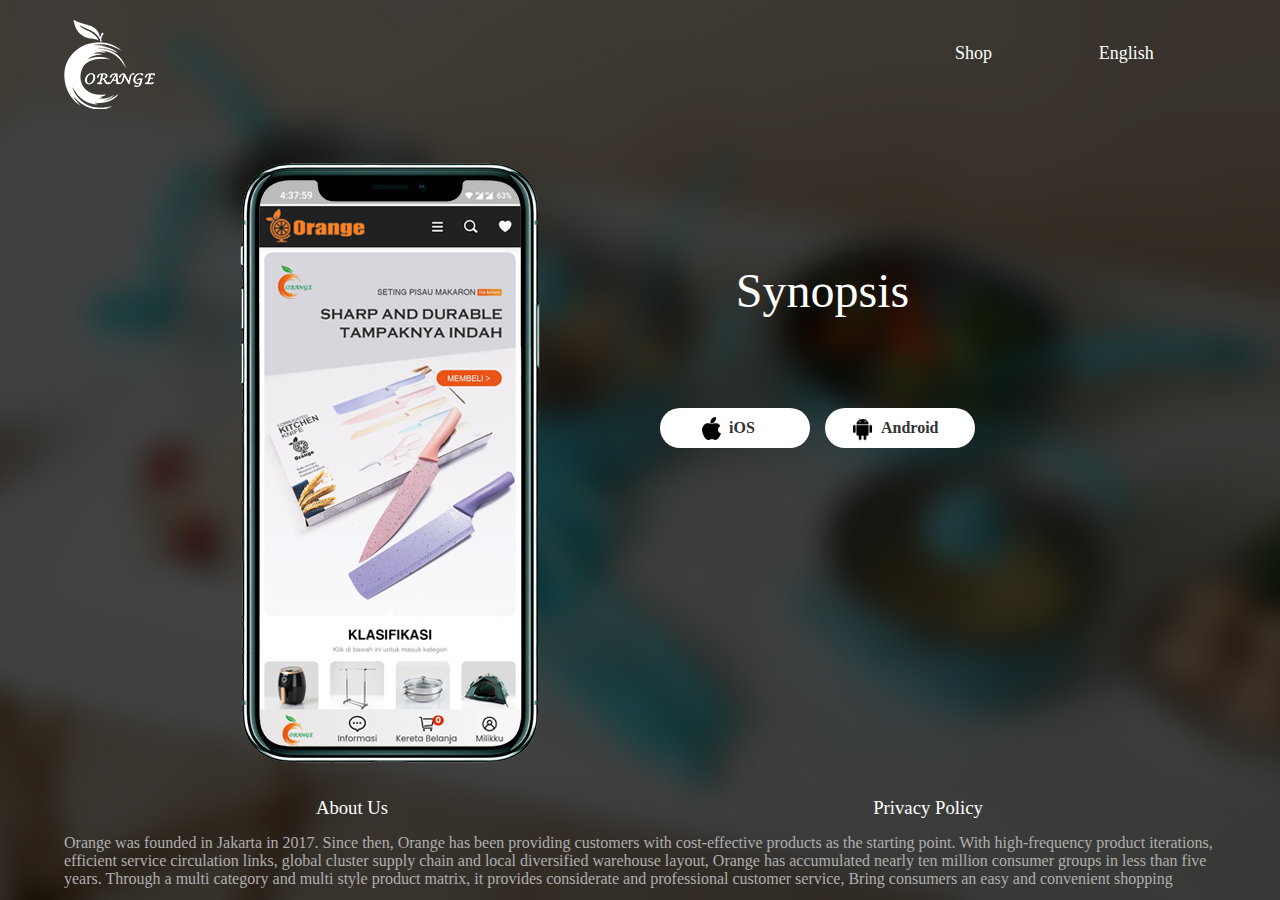
==== index_english.html @ 97a9bd56 "Update index" ====
<!DOCTYPE html>
<html lang="en">
<head>
    <meta charset="UTF-8">
    <meta http-equiv="X-UA-Compatible" content="IE=edge">
    <meta name="viewport" content="width=device-width, initial-scale=1.0">
    <title>AppDownload</title>
    <script src="./index.js"></script>
    <link href="./index.css" media="screen and (min-width: 768px)" rel="stylesheet" type="text/css" />
    <link href="./index_m.css" media="screen and (max-width: 767px)" rel="stylesheet" type="text/css" />
</head>

<body>
    <div style="display: flex;flex-direction: column;height: 100%;width:90%; margin:0 auto;">
        <header>
            <img src="./pic/网页上图标大小.png" alt="" id="logo">
            <ul>
                <li>
                    <a id="text" href="https://www.orangejkt.com/">Shop</a>
                </li>
                <li>
                    <a id="text" href="#">
                        English
                        <img src="./pic/arrow.png" alt="">
                    </a>
                    <ul id="plat">
                        <li id="sp"><a href="./index.html">Indonesia</a></li>
                    </ul>
                </li>
            </ul>
        </header>
        <main>
            <h2 class="app-title-mobile">Synopsis</h2>
            <div class="clear-both">
                <h2 class="app-title-pc">Synopsis</h2>
                <div id="phone">
                    <img src="./pic/手机样机.png" id="phone_1">
                </div>
                <div id="app">
                    <div id="download">
                        <div id="ios">
                            <a href="" download="">
                                <img src="./pic/ios_icon.png" id="icon_ios">
                                <span>iOS</span>
                            </a>
                            <div class="dropdown-content">
                                <img src="./pic/1 (1).png" alt="" id="ewm">
                            </div>
                        </div>
                        <div id="Android">
                            <a href="" download="">
                                <img src="./pic/android_icon.png" id="icon_android">
                                <span>Android</span>
                            </a>                        
                            <div class="dropdown-content">
                                <img src="./pic/1 (1).png" alt="" id="ewm">
                            </div>
                        </div>
                    </div>
                </div>
            </div>
        </main>
        <footer id="footer">
            <div id="Tentangkami">
                    <h3 class="footer-title" >
                        <a href="#" onClick="show()">
                            About Us
                        </a>
                    </h3>
                    <h3 class="footer-title">
                        <a href="https://www.orangejkt.com/Kebijakan-Privasi-n1340963.html">                    
                            Privacy Policy
                        </a>
                    </h3>
                    </h3>
                
                
            </div>
            <div>
                <a id="aboutUs">
                    Orange was founded in Jakarta in 2017. Since then, Orange has been providing customers with cost-effective products as the starting point. With high-frequency product iterations, efficient service circulation links, global cluster supply chain and local diversified warehouse layout, Orange has accumulated nearly ten million consumer groups in less than five years. Through a multi category and multi style product matrix, it provides considerate and professional customer service, Bring consumers an easy and convenient shopping experience. In the future, we will make unremitting efforts to become a trustworthy brand for Indonesian local consumers.                
                </a>
            </div>
        </footer>
    </div>
    <div class="part">
        <h2>
            About Us
            <img src="./pic/off.png" alt="" onClick="hide()"/>
        </h2>
        <p>
            Orange was founded in Jakarta in 2017. </br>
            Since then, Orange has been providing customers with cost-effective products as the starting point.</br>
            With high-frequency product iterations, efficient service circulation links, global cluster supply chain and local diversified warehouse layout, Orange has accumulated nearly ten million consumer groups in less than five years. </br>
            Through a multi category and multi style product matrix, it provides considerate and professional customer service, Bring consumers an easy and convenient shopping experience. In the future, we will make unremitting efforts to become a trustworthy brand for Indonesian local consumers.                
                
        </p>
    <div> 
</body>

</html>
---- index.css ----
* {
        margin: 0px;
        padding: 0px;

    }

    html,
    body {
        height: 100%;
        position: relative;
        background: url(./pic/背景底图.jpg) no-repeat center center fixed;
        background-size: cover;
    }

    ul {
        float: right;
        margin: 0 10px 0 0;
        text-align: center;
        list-style: none;
    }

    li {
        padding-top: 30px;
        float: left;
        text-align: center;
        display: inline;
    }

    li a:visited {
        color: #ededed;
        text-decoration: none;
    }

    li a:hover {
        color: gray;
    }

    #plat {
        display: none;
        position: absolute;
        width: 133px;
        text-align: center;
        text-decoration: none;
    }

    #sp {
        padding-top: 10px;
        background-color: #fff;
        border-radius: 20px;
        height: 50px;
    }

    #sp a {
        color: rgb(0, 0, 0);
    }

    #plat a:link {
        color: rgb(0, 0, 0);
    }

    li a:link {
        color: #ededed;
    }

    li:hover #plat {
        display: block;
    }

    #logo {
        padding-top: 20px;
        display: inline;
    }

    #text {
        color: white;
        text-decoration: none;
        font-family: 微软雅黑;
        font-size: 18px;
        align-items: center;
        display: block;
    }

    li a {
        width: 155px;
        height: 46px;
        color: #fff;
        display: block;
        font-size: 18px;
        line-height: 46px;
        text-decoration: none;
    }

    main {
        flex: 1;
        width: 800px;
        margin: 50px auto 0 auto;
        display: flex;
        align-items: center;
    }

    .app-title-mobile {
        display: none;
    }

    .app-title-pc {
        color: #fff;
        font-size: 48px;
        font-weight: 500;
        float: right;
        margin-top: 100px;
        min-width: 435px;
        text-align: center;
    }

    #phone {
        float: left;
        background: url(./pic/ui.png) no-repeat center;
        background-size: 100%;
        height: 100%;
        max-width: 50%;
    }

    #phone_1 {
        width: 100%;
        height: 100%;
    }

    #app {
        float: right;
        margin-top: 50px;
    }

    #download {
        margin-top: 40px;
        height: 40px;
        margin-right: 50px;
    }

    #ios {
        display: flex;
        width: 150px;
        height: 40px;
        border-radius: 20px;
        background-color: #fff;
        margin-left: 55px;
        margin-right: 15px;
        cursor: pointer;
        position: relative;
        float: left;
    }

    #ios>a,
    #Android>a {
        display: flex;
        align-items: center;
        text-decoration: none;
        color: #333;
        font-weight: bold;
    }

    .dropdown-content {
        display: none;
        position: absolute;
        background-color: #f9f9f9;
        min-width: 150px;
        height: 150px;
        top: 40px;
    }

    #ios:hover {
        border-radius: 20px 20px 0 0;
    }

    #ios:hover .dropdown-content {
        display: block;
        border-radius: 0 0 20px 20px;
    }

    #Android:hover {
        border-radius: 20px 20px 0 0;
    }

    #Android:hover .dropdown-content {
        display: block;
        border-radius: 0 0 20px 20px;
    }

    #ewm {
        margin-left: 10px;
        margin-top: 10px;
        width: 130px;
        height: 130px;
    }

    #icon_ios {
        margin-left: 40px;
        width: 23px;
        height: 23px;
        margin-right: 6px;
    }

    #icon_android {
        margin-left: 25px;
        width: 25px;
        height: 25px;
        margin-right: 6px;
    }

    #Android {
        display: flex;
        flex-direction: row;
        align-items: center;
        width: 150px;
        height: 40px;
        border-radius: 20px;
        background-color: #fff;
        margin-right: 15px;
        cursor: pointer;
        position: relative;
        float: left;
    }

    p {
        margin-top: 2px;
        margin-left: 10px;
    }

    #footer {
        height: auto;
        margin: 30px auto 10px auto;
        align-items: center;
        overflow: hidden;
    }


    #aboutUs {
        color: rgb(175, 175, 175)
    }

    #Tentangkami {
        display: flex;
    }

    #Tentangkami .footer-title {
        flex: 1;
        text-align: center;
        font-weight: 500;
        margin-bottom: 15px;
    }

    #Tentangkami .footer-title>a {
        color: #fff;
        text-decoration: none;
    }

    .part {
        display: none;
    }


    .clear-both::after {
        display: block;
        content: '';
        overflow: hidden;
        clear: both;
    }
---- index_m.css ----
* {
    margin: 0px;
    padding: 0px;

}

html,
body {
    background: url(./pic/背景底图.jpg)no-repeat center center fixed;
    position: relative;
    background-size: cover;
    min-width: 350px;
    height: 100%;
}

#logo {
    display: inline;
    width: 60px;
    height: 60px;
    margin: 10px 0 0 10px;
}

ul {
    float: right;
    margin: 0 auto;
    text-align: center;
    list-style: none;
}

li {
    padding-top: 20px;
    float: left;
    width: 120px;
    height: 45px;
    line-height: 45px;
    text-align: center;
}

li a:visited {
    color: #ededed;
    text-decoration: none;
}

#plat {
    background-color: #fff;
    display: none;
    position: absolute;
    width: 120px;
    text-align: center;
    text-decoration: none;
    border-radius: 10px;
}

#sp {
    padding-top: 0px;
    text-decoration: none;
}

#sp a {
    text-decoration: none;
    color: rgb(0, 0, 0);
}

#plat a:link {
    color: rgb(0, 0, 0);
}

li a:link {
    color: #ededed;
}

li:hover #plat {
    display: block;
}

.text_1 {
    display: none;
}

#text {
    color: white;
    text-decoration: none;
    font-family: 微软雅黑;
    font-size: 18px;
}

#navbar {
    width: 133px;
    height: 40px;
    line-height: 46px;
    text-align: center;
    float: right;
}

main {
    flex: 1;
    width: 100%;
    margin: 20px auto 0 auto;
    display: flex;
    align-items: center;
    flex-direction: column;
    justify-content: space-evenly;
}

.app-title-pc {
    display: none;
}

.app-title-mobile {
    color: #fff;
    font-size: 30px;
    font-weight: 500;
    float: right;
    /* margin-top: 20px;
    margin-bottom: 20%; */
    text-align: center;
    width: 100%;
}

#phone {
    float: left;
    background: url(./pic/ui.png) no-repeat center;
    background-size: 100%;
    width: 50%;
}

#phone_1 {
    width: 100%;
    height: 100%;
}

#download {
    float: right;
    width: 50%;
    text-align: center;
}

#ios {
    display: inline-flex;
    flex-direction: row;
    align-items: center;
    width: 130px;
    height: 40px;
    border-radius: 20px;
    background-color: #fff;
    cursor: pointer;
    position: relative;
    margin-top: 90px;
    margin-bottom: 50px;
}

#ios>a,
#Android>a {
    display: flex;
    align-items: center;
    text-decoration: none;
    color: #333;
    font-weight: bold;
}

#ewm {
    margin-left: 8px;
    margin-top: 2px;
    width: 134px;
    height: 134px;
    display: none;
}

#icon_ios {
    margin-left: 30px;
    margin-right: 5px;
    width: 25px;
    height: 25px;
}

#Android {
    display: inline-flex;
    flex-direction: row;
    align-items: center;
    width: 130px;
    height: 40px;
    border-radius: 20px;
    background-color: #fff;
    cursor: pointer;
    position: relative;
}

#icon_android {
    margin-left: 18px;
    margin-right: 5px;
    width: 25px;
    height: 25px;
}

#content_1 h2 {
    color: #f9f9f9;
    text-align: center;
    margin-bottom: 10%;
    margin-top: 10%;
}

#footer {
    height: auto;
    margin: 0px auto 0px auto;
    text-align: center;
    bottom: 20%;
}

#aboutUs {
    display: none;
}

#foot,
#foot_1 {
    width: 200px;
    height: 45px;
    line-height: 45px;
}


#Tentangkami {
    display: flex;
    flex-direction: column;
}

#Tentangkami .footer-title {
    flex: 1;
    text-align: center;
    font-weight: 500;
    margin-bottom: 15px;
}

#Tentangkami .footer-title>a {
    color: #fff;
    text-decoration: none;
}

.part {
    display: none;
    background-color: #2f3130;
    border-radius: 20px;
    position: fixed;
    top: 5%;
    bottom: 5%;
    left: 10%;
    right: 10%;
    overflow: hidden;
}

.part h2 {
    margin-top: 9px;
    color: #dbdbdb;
    text-align: center;
}

.part p {
    text-align: center;
    color: #dbdbdb;
    padding: 15px 10px 0 10px;
    line-height: 26px;
    font-weight: 100;
    overflow: auto;
    height: calc(100% - 40px);
}

.part img {
    width: 35px;
    float: right;
    padding-right: 10px;
}

.clear-both {
    width: 100%;
}

.clear-both::after {
    display: block;
    content: '';
    overflow: hidden;
    clear: both;
}
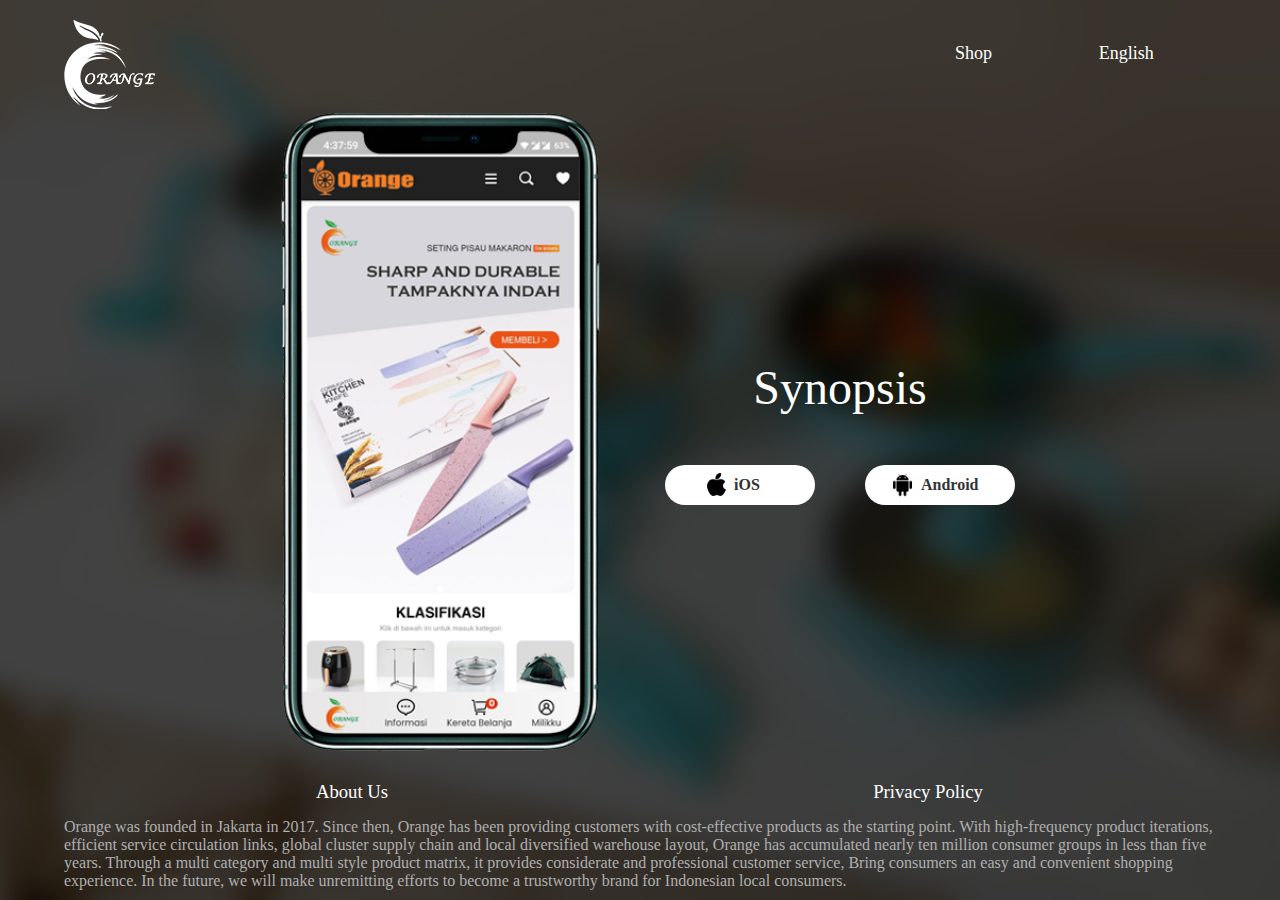
==== commit 0ab246b6: "fix css" ====
--- a/index_english.html
+++ b/index_english.html
@@ -1,17 +1,18 @@
 <!DOCTYPE html>
 <html lang="en">
+
 <head>
     <meta charset="UTF-8">
     <meta http-equiv="X-UA-Compatible" content="IE=edge">
     <meta name="viewport" content="width=device-width, initial-scale=1.0">
-    <title>AppDownload</title>
+    <title>Orangejkt</title>
     <script src="./index.js"></script>
     <link href="./index.css" media="screen and (min-width: 768px)" rel="stylesheet" type="text/css" />
     <link href="./index_m.css" media="screen and (max-width: 767px)" rel="stylesheet" type="text/css" />
 </head>
 
 <body>
-    <div style="display: flex;flex-direction: column;height: 100%;width:90%; margin:0 auto;">
+    <div class="container">
         <header>
             <img src="./pic/网页上图标大小.png" alt="" id="logo">
             <ul>
@@ -31,12 +32,12 @@
         </header>
         <main>
             <h2 class="app-title-mobile">Synopsis</h2>
-            <div class="clear-both">
-                <h2 class="app-title-pc">Synopsis</h2>
+            <div class="app">
                 <div id="phone">
                     <img src="./pic/手机样机.png" id="phone_1">
                 </div>
                 <div id="app">
+                    <h2 class="app-title-pc">Synopsis</h2>
                     <div id="download">
                         <div id="ios">
                             <a href="" download="">
@@ -51,7 +52,7 @@
                             <a href="" download="">
                                 <img src="./pic/android_icon.png" id="icon_android">
                                 <span>Android</span>
-                            </a>                        
+                            </a>
                             <div class="dropdown-content">
                                 <img src="./pic/1 (1).png" alt="" id="ewm">
                             </div>
@@ -62,40 +63,44 @@
         </main>
         <footer id="footer">
             <div id="Tentangkami">
-                    <h3 class="footer-title" >
-                        <a href="#" onClick="show()">
-                            About Us
-                        </a>
-                    </h3>
-                    <h3 class="footer-title">
-                        <a href="https://www.orangejkt.com/Kebijakan-Privasi-n1340963.html">                    
-                            Privacy Policy
-                        </a>
-                    </h3>
-                    </h3>
-                
-                
+                <h3 class="footer-title">
+                    <a href="#" onClick="show()">
+                        About Us
+                    </a>
+                </h3>
+                <h3 class="footer-title">
+                    <a href="https://www.orangejkt.com/Kebijakan-Privasi-n1340963.html">
+                        Privacy Policy
+                    </a>
+                </h3>
             </div>
-            <div>
-                <a id="aboutUs">
-                    Orange was founded in Jakarta in 2017. Since then, Orange has been providing customers with cost-effective products as the starting point. With high-frequency product iterations, efficient service circulation links, global cluster supply chain and local diversified warehouse layout, Orange has accumulated nearly ten million consumer groups in less than five years. Through a multi category and multi style product matrix, it provides considerate and professional customer service, Bring consumers an easy and convenient shopping experience. In the future, we will make unremitting efforts to become a trustworthy brand for Indonesian local consumers.                
-                </a>
+            <div id="aboutUs">
+                Orange was founded in Jakarta in 2017. Since then, Orange has been providing customers with
+                cost-effective products as the starting point. With high-frequency product iterations, efficient
+                service circulation links, global cluster supply chain and local diversified warehouse layout,
+                Orange has accumulated nearly ten million consumer groups in less than five years. Through a multi
+                category and multi style product matrix, it provides considerate and professional customer service,
+                Bring consumers an easy and convenient shopping experience. In the future, we will make unremitting
+                efforts to become a trustworthy brand for Indonesian local consumers.
             </div>
         </footer>
     </div>
     <div class="part">
         <h2>
             About Us
-            <img src="./pic/off.png" alt="" onClick="hide()"/>
+            <img src="./pic/off.png" alt="" onClick="hide()" />
         </h2>
         <p>
             Orange was founded in Jakarta in 2017. </br>
             Since then, Orange has been providing customers with cost-effective products as the starting point.</br>
-            With high-frequency product iterations, efficient service circulation links, global cluster supply chain and local diversified warehouse layout, Orange has accumulated nearly ten million consumer groups in less than five years. </br>
-            Through a multi category and multi style product matrix, it provides considerate and professional customer service, Bring consumers an easy and convenient shopping experience. In the future, we will make unremitting efforts to become a trustworthy brand for Indonesian local consumers.                
-                
+            With high-frequency product iterations, efficient service circulation links, global cluster supply chain and
+            local diversified warehouse layout, Orange has accumulated nearly ten million consumer groups in less than
+            five years. </br>
+            Through a multi category and multi style product matrix, it provides considerate and professional customer
+            service, Bring consumers an easy and convenient shopping experience. In the future, we will make unremitting
+            efforts to become a trustworthy brand for Indonesian local consumers.
         </p>
-    <div> 
+    </div>
 </body>
 
 </html>--- a/index.css
+++ b/index.css
@@ -12,6 +12,14 @@
         background-size: cover;
     }
 
+    .container {
+        display: flex;
+        flex-direction: column;
+        height: 100%;
+        width: 90%;
+        margin: 0 auto;
+    }
+
     ul {
         float: right;
         margin: 0 10px 0 0;
@@ -93,9 +101,7 @@
     main {
         flex: 1;
         width: 800px;
-        margin: 50px auto 0 auto;
-        display: flex;
-        align-items: center;
+        margin: 0 auto;
     }
 
     .app-title-mobile {
@@ -106,47 +112,46 @@
         color: #fff;
         font-size: 48px;
         font-weight: 500;
-        float: right;
-        margin-top: 100px;
-        min-width: 435px;
-        text-align: center;
+        white-space: nowrap;
     }
 
     #phone {
-        float: left;
         background: url(./pic/ui.png) no-repeat center;
-        background-size: 100%;
-        height: 100%;
-        max-width: 50%;
+        background-size: contain;
+        flex: 1;
+        display: flex;
+        justify-content: center;
     }
 
     #phone_1 {
+        height: calc(100vh - 310px);
+        min-height: 100%;
+    }
+
+    #app {
+        flex: 1;
+        display: flex;
+        flex-direction: column;
+        justify-content: center;
+        align-items: center;
+    }
+
+    #download {
+        display: flex;
+        justify-content: space-around;
         width: 100%;
-        height: 100%;
-    }
-
-    #app {
-        float: right;
         margin-top: 50px;
     }
 
-    #download {
-        margin-top: 40px;
-        height: 40px;
-        margin-right: 50px;
-    }
-
-    #ios {
+    #ios,
+    #Android {
         display: flex;
         width: 150px;
         height: 40px;
         border-radius: 20px;
         background-color: #fff;
-        margin-left: 55px;
-        margin-right: 15px;
         cursor: pointer;
         position: relative;
-        float: left;
     }
 
     #ios>a,
@@ -167,19 +172,12 @@
         top: 40px;
     }
 
-    #ios:hover {
-        border-radius: 20px 20px 0 0;
-    }
-
-    #ios:hover .dropdown-content {
-        display: block;
-        border-radius: 0 0 20px 20px;
-    }
-
+    #ios:hover,
     #Android:hover {
         border-radius: 20px 20px 0 0;
     }
 
+    #ios:hover .dropdown-content,
     #Android:hover .dropdown-content {
         display: block;
         border-radius: 0 0 20px 20px;
@@ -206,20 +204,6 @@
         margin-right: 6px;
     }
 
-    #Android {
-        display: flex;
-        flex-direction: row;
-        align-items: center;
-        width: 150px;
-        height: 40px;
-        border-radius: 20px;
-        background-color: #fff;
-        margin-right: 15px;
-        cursor: pointer;
-        position: relative;
-        float: left;
-    }
-
     p {
         margin-top: 2px;
         margin-left: 10px;
@@ -257,8 +241,13 @@
         display: none;
     }
 
-
-    .clear-both::after {
+    .app {
+        display: flex;
+        width: 100%;
+        height: 100%;
+    }
+
+    .app::after {
         display: block;
         content: '';
         overflow: hidden;
--- a/index_m.css
+++ b/index_m.css
@@ -11,6 +11,14 @@
     background-size: cover;
     min-width: 350px;
     height: 100%;
+}
+
+.container {
+    display: flex;
+    flex-direction: column;
+    height: 100%;
+    width: 90%;
+    margin: 0 auto;
 }
 
 #logo {
@@ -267,13 +275,14 @@
     width: 35px;
     float: right;
     padding-right: 10px;
-}
-
-.clear-both {
-    width: 100%;
-}
-
-.clear-both::after {
+    margin-top: -2px;
+}
+
+.app {
+    width: 100%;
+}
+
+.app::after {
     display: block;
     content: '';
     overflow: hidden;
